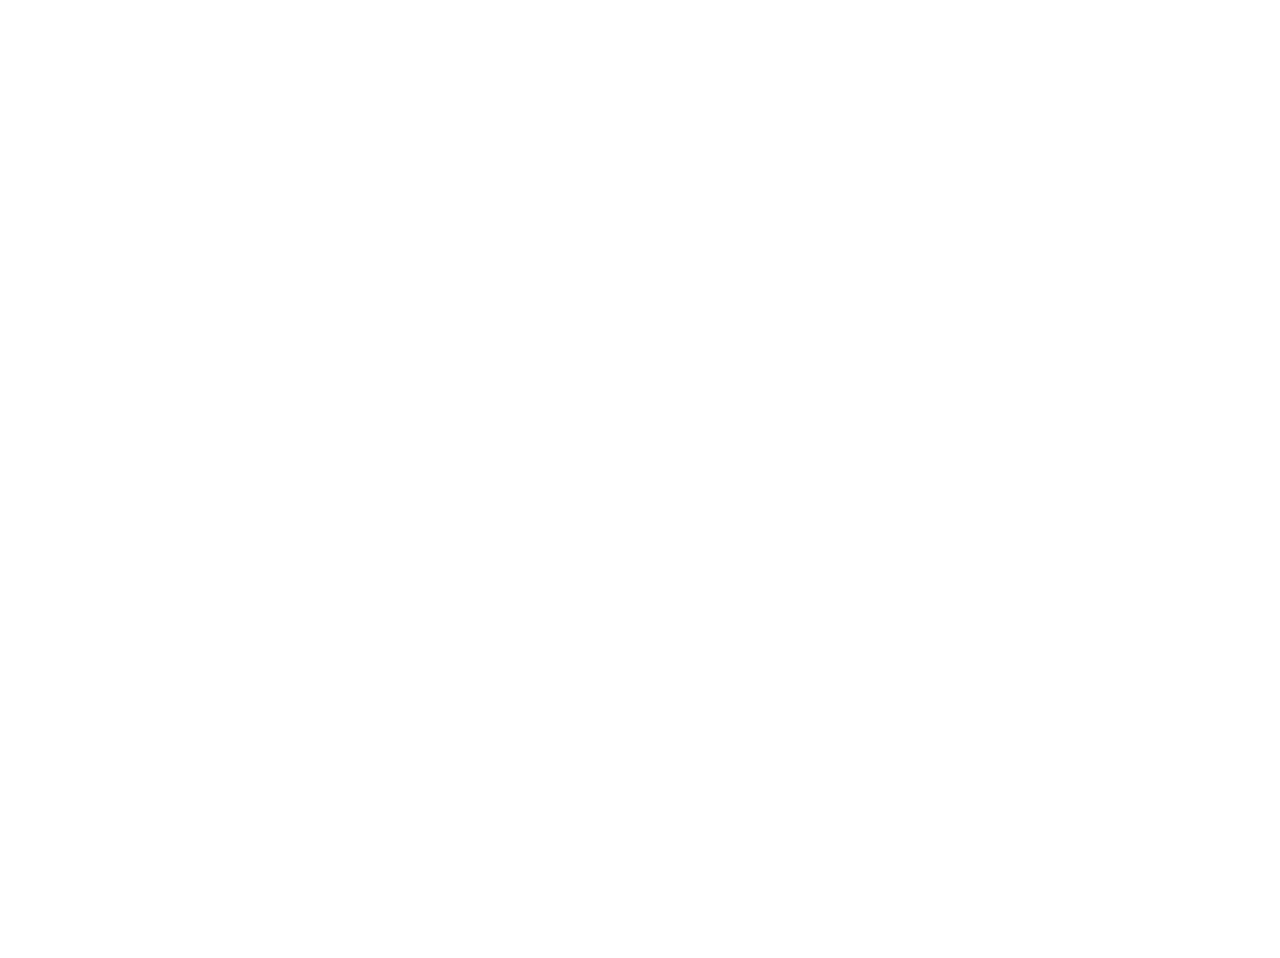
==== about.html @ e5ce7d7b "temp page" ====
<!DOCTYPE html>
<html lang="en">
  <head>
    <meta charset="utf-8">
    <title>Michael Chen</title>
    <link rel="stylesheet" type="text/css" href="about-style.css">
    <link rel="stylesheet" type="text/js" href="main.js">
    <link rel="stylesheet" type="text/css"
          href="https://fonts.googleapis.com/css?family=Lato">
	<link rel="stylesheet" href="https://maxcdn.bootstrapcdn.com/bootstrap/3.3.6/css/bootstrap.min.css" integrity="sha384-1q8mTJOASx8j1Au+a5WDVnPi2lkFfwwEAa8hDDdjZlpLegxhjVME1fgjWPGmkzs7" crossorigin="anonymous">
	<link rel="icon" href="http://andyporterimages.com/wp-content/uploads/2015/04/Liberty_Bell_Milky_Way1.jpg">
	<script src="https://ajax.googleapis.com/ajax/libs/jquery/1.12.4/jquery.min.js"></script>
	<script src="http://maxcdn.bootstrapcdn.com/bootstrap/3.3.7/js/bootstrap.min.js"></script>
    <script src="script.js"></script>
  </head>
  <body>
    <body>
      <div id="page">
        <div id="background"></div>
        <div class="personal_blurb_container">
          <div id="personal_blurb">
            Hello! My name is Michael Chen and I'm currently a rising junior
            studying Computer Science at UC Berkeley. I'm a huge fan of sports
            (swimming, tennis, soccer, basketball, you name it) and am always
            prepared to go on spontaneous outdoor adventures. One of my biggest
            passions is food. Where ever I am, I'm always on the lookout for the
            best food places to visit.
          </div>
        </div>
        <div>
          <ul class="button-list">
            <a class="button" href="index.html">Back</a>
          </ul>
        </div>
      </div>
    </body>
  </body>
</html>
---- about-style.css ----
#page {
  position: relative;
  z-index: 1;
  margin: 0px;
  padding: 0px;
}

#background {
  background-image: url('http://cdn.wallpapersafari.com/47/69/aqTmC1.jpg');
  /*background-image: url('http://i.imgur.com/OEk8H88.jpg');*/
  /*background-image: url('Sunset.jpg');*/
  /*background-color: #*/
  background-size: cover;
  height: 100vh;
  width: 100%;
  padding-top: 50px;
  filter: brightness(0.5);
  z-index: -1;
  top: 0;
  bottom: 0;
  left: 0;
  right: 0;
  position: absolute;
}

#page .personal_blurb_container {
  text-align: center;
  margin-left: auto;
  margin-right: auto;
  width: 50vw;
  padding-top: 100px;
}

#page #personal_blurb {
  color: white;
  font-family: Lato;
  font-size: 20px;
  width: 50vw;
}

#page .button-list {
  width: 75%;
  margin-left: auto;
  margin-right: auto;
  text-align: center;
  margin-top: 70px;
}

#page .button {
  font-size: 30px;
  font-weight: bold;
  font-family: Lato;
  background-color: Transparent;
  border-color: black;
  border: solid;
  border-radius: 5px;
  color: white;
  text-align: center;
  padding-top: 5px;
  padding-bottom: 5px;
  padding-left: 10px;
  padding-right: 10px;
}
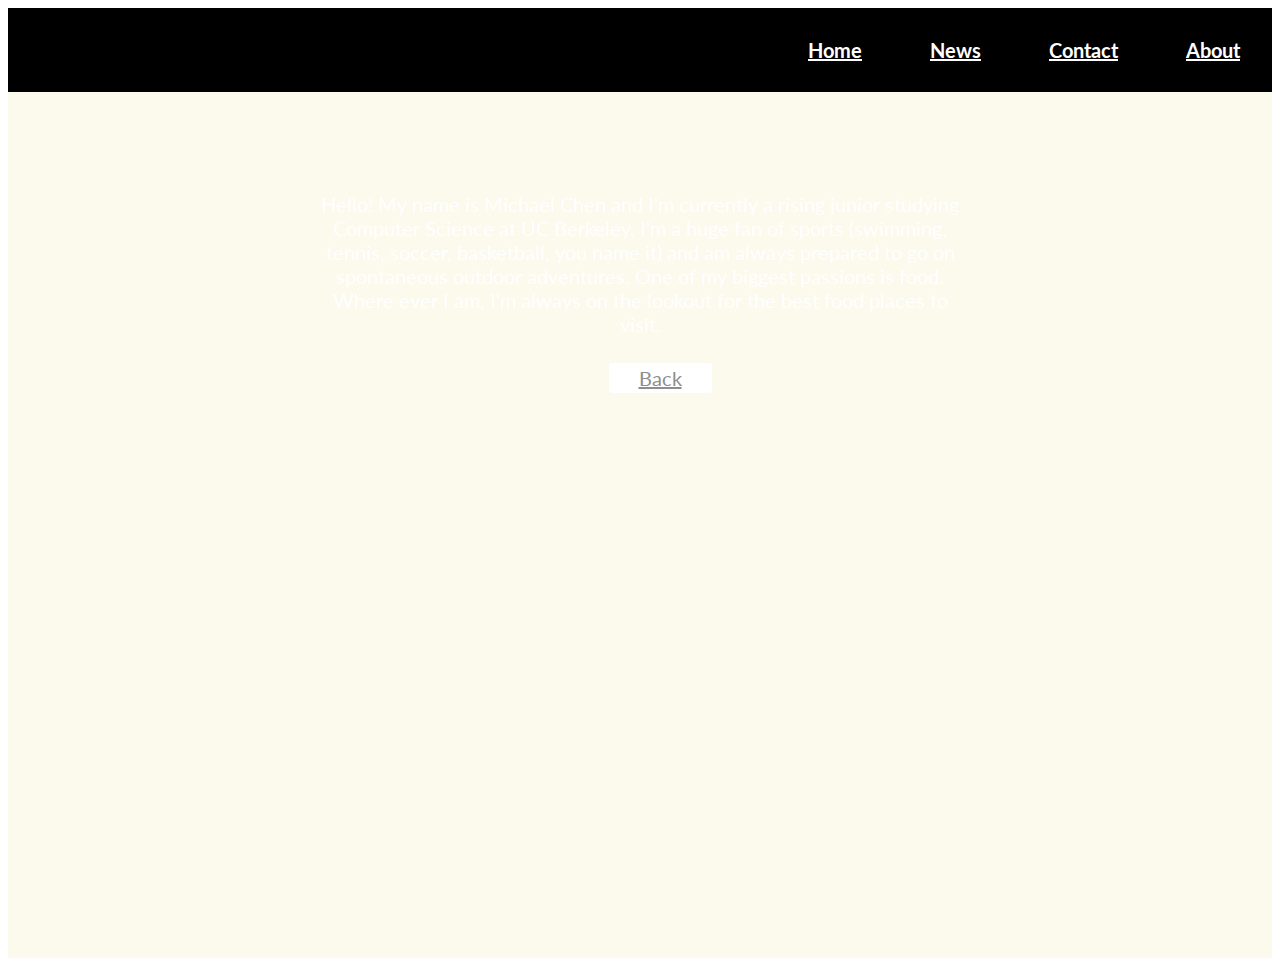
==== commit 6e9a354d: "changed background and stuff" ====
--- a/about.html
+++ b/about.html
@@ -3,7 +3,7 @@
   <head>
     <meta charset="utf-8">
     <title>Michael Chen</title>
-    <link rel="stylesheet" type="text/css" href="about-style.css">
+    <link rel="stylesheet" type="text/css" href="style.css">
     <link rel="stylesheet" type="text/js" href="main.js">
     <link rel="stylesheet" type="text/css"
           href="https://fonts.googleapis.com/css?family=Lato">
@@ -16,6 +16,14 @@
   <body>
     <body>
       <div id="page">
+        <div id="navbar">
+          <ul>
+            <li><a class="navbutton" href="index.html">Home</a></li>
+            <li><a class="navbutton" href="">News</a></li>
+            <li><a class="navbutton" href="">Contact</a></li>
+            <li><a class="navbutton" href="">About</a></li>
+          </ul>
+        </div>
         <div id="background"></div>
         <div class="personal_blurb_container">
           <div id="personal_blurb">
--- a/style.css
+++ b/style.css
@@ -0,0 +1,137 @@
+#navbar {
+  background-color: black;
+  padding-top: 30px;
+  padding-bottom: 30px;
+  text-align: right;
+}
+
+#navbar h3 {
+  display: inline;
+}
+
+#navbar ul {
+  list-style-type: none;
+  margin: 0;
+  padding: 0;
+}
+
+#navbar li {
+  display: inline;
+}
+
+#navbar a:hover {
+  text-decoration: none;
+  background-color: #262626;
+}
+
+#navbar .navbutton {
+  font-size: 20px;
+  font-weight: bold;
+  font-family: Lato;
+  background-color: Transparent;
+  color: white;
+  text-align: center;
+  /*padding-top: 5px;
+  padding-bottom: 5px;
+  padding-left: 10px;
+  padding-right: 10px;*/
+  padding: 32px;
+}
+
+#page {
+  position: relative;
+  z-index: 1;
+  margin: 0px;
+  padding: 0px;
+}
+
+#background {
+  /*background-image: url('http://cdn.wallpapersafari.com/47/69/aqTmC1.jpg');*/
+  /*background-image: url('http://i.imgur.com/OEk8H88.jpg');*/
+  /*background-image: url('Sunset.jpg');*/
+  background-color: #FCF9ED;
+  background-size: cover;
+  height: 100vh;
+  width: 100%;
+  padding-top: 50px;
+  /*filter: brightness(0.95);*/
+  z-index: -1;
+  top: 0;
+  bottom: 0;
+  left: 0;
+  right: 0;
+  position: absolute;
+}
+
+#page h2 {
+	font-size: 40px;
+	color: #8D8D8D;
+	font: Georgia;
+  text-align: center;
+  font-family: Lato;
+  margin: 0px;
+  padding-top: 20px;
+}
+
+#page .button-list {
+  width: 75%;
+  margin-left: auto;
+  margin-right: auto;
+  text-align: center;
+  margin-top: 30px;
+}
+
+#page .button {
+  font-size: 20px;
+  font-family: Lato;
+  margin-left: 10px;
+  margin-right: 10px;
+  margin-top: 0px;
+  /*background-color: Transparent;*/
+  background: white;
+  /*border-color: black;*/
+  /*border: solid;*/
+  border-radius: 3px;
+  color: #8D8D8D;
+  text-align: center;
+  padding-top: 3px;
+  padding-bottom: 3px;
+  padding-left: 30px;
+  padding-right: 30px;
+  transition: all 0.3s ease 0s;
+}
+
+#page .button:hover {
+  text-decoration: none;
+  color: white;
+  background: #FCD59C;
+}
+
+#page .personal_blurb_container {
+  text-align: center;
+  margin-left: auto;
+  margin-right: auto;
+  width: 50vw;
+  padding-top: 100px;
+}
+
+#page #personal_blurb {
+  color: white;
+  font-family: Lato;
+  font-size: 20px;
+  width: 50vw;
+}
+
+.personal_photo_container {
+  padding-top: 50px;
+  text-align: center;
+  padding-bottom: 10px;
+}
+
+#personal_photo {
+	height:	300px;
+  width: 300px;
+  border: solid;
+  border-color: Transparent;
+  border-radius: 150px;
+}
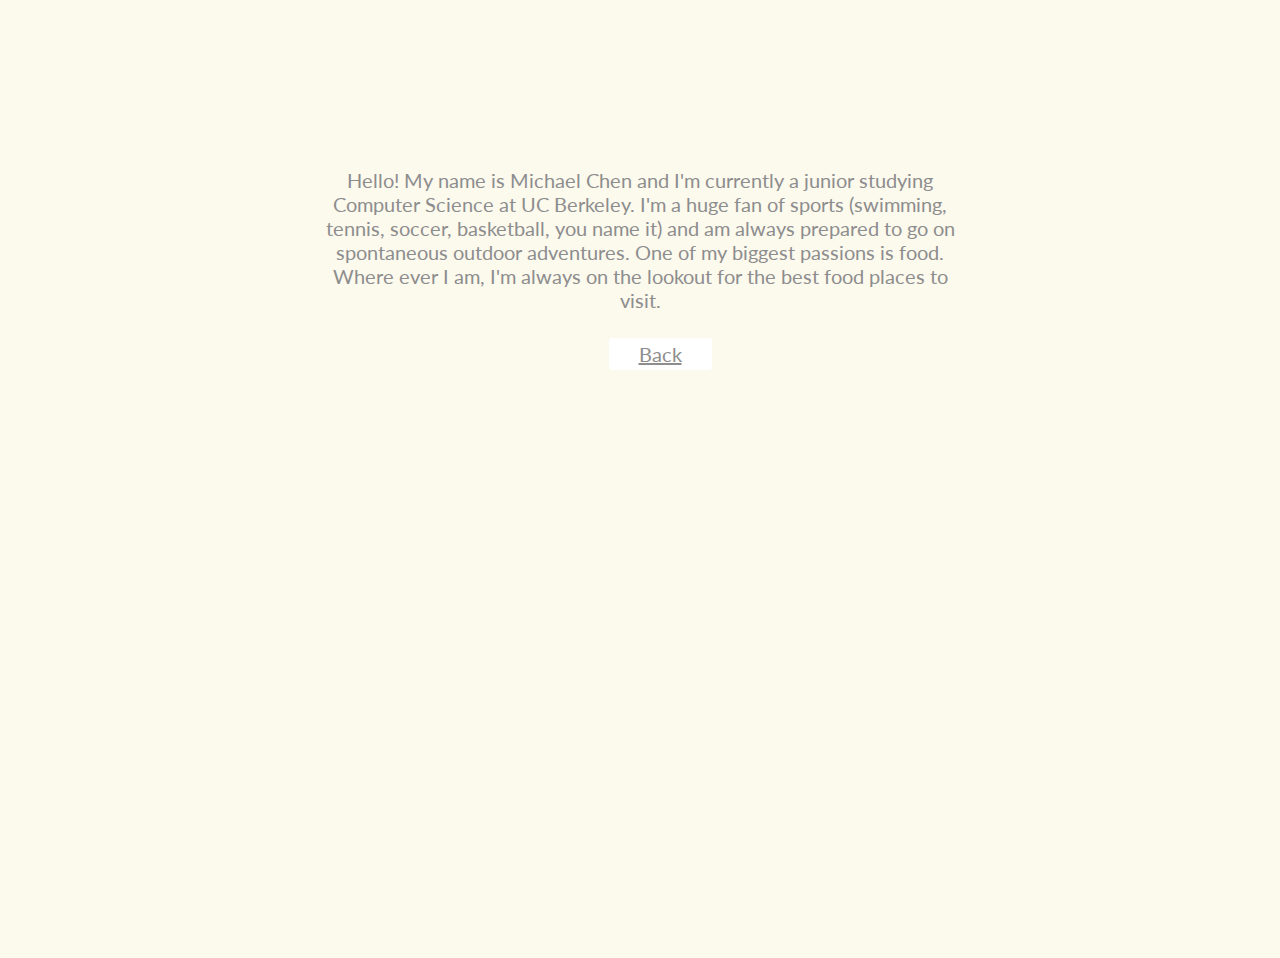
==== commit 303c632a: "removed nav bar" ====
--- a/about.html
+++ b/about.html
@@ -8,7 +8,7 @@
     <link rel="stylesheet" type="text/css"
           href="https://fonts.googleapis.com/css?family=Lato">
 	<link rel="stylesheet" href="https://maxcdn.bootstrapcdn.com/bootstrap/3.3.6/css/bootstrap.min.css" integrity="sha384-1q8mTJOASx8j1Au+a5WDVnPi2lkFfwwEAa8hDDdjZlpLegxhjVME1fgjWPGmkzs7" crossorigin="anonymous">
-	<link rel="icon" href="http://andyporterimages.com/wp-content/uploads/2015/04/Liberty_Bell_Milky_Way1.jpg">
+	<link rel="icon" href="BDC-portrait.jpg">
 	<script src="https://ajax.googleapis.com/ajax/libs/jquery/1.12.4/jquery.min.js"></script>
 	<script src="http://maxcdn.bootstrapcdn.com/bootstrap/3.3.7/js/bootstrap.min.js"></script>
     <script src="script.js"></script>
@@ -16,18 +16,17 @@
   <body>
     <body>
       <div id="page">
-        <div id="navbar">
+        <!-- <div id="navbar">
           <ul>
             <li><a class="navbutton" href="index.html">Home</a></li>
-            <li><a class="navbutton" href="">News</a></li>
-            <li><a class="navbutton" href="">Contact</a></li>
-            <li><a class="navbutton" href="">About</a></li>
+            <li><a class="navbutton" href="mailto:108.michael@gmail.com">Contact</a></li>
+            <li><a class="navbutton" href="about.html">About</a></li>
           </ul>
-        </div>
+        </div> -->
         <div id="background"></div>
         <div class="personal_blurb_container">
           <div id="personal_blurb">
-            Hello! My name is Michael Chen and I'm currently a rising junior
+            Hello! My name is Michael Chen and I'm currently a junior
             studying Computer Science at UC Berkeley. I'm a huge fan of sports
             (swimming, tennis, soccer, basketball, you name it) and am always
             prepared to go on spontaneous outdoor adventures. One of my biggest
--- a/style.css
+++ b/style.css
@@ -1,8 +1,21 @@
+/* The animation code */
+@keyframes fade-in {
+    from {opacity: 0.1;}
+    to {opacity: 1;}
+}
+
+body {
+    animation-name: fade-in;
+    animation-duration: 0.9s;
+    background-color: #FCF9ED;
+}
+
 #navbar {
   background-color: black;
-  padding-top: 30px;
-  padding-bottom: 30px;
+  padding-top: 25px;
+  padding-bottom: 25px;
   text-align: right;
+  margin-bottom: 20px;
 }
 
 #navbar h3 {
@@ -35,7 +48,7 @@
   padding-bottom: 5px;
   padding-left: 10px;
   padding-right: 10px;*/
-  padding: 32px;
+  padding: 26px;
 }
 
 #page {
@@ -46,15 +59,11 @@
 }
 
 #background {
-  /*background-image: url('http://cdn.wallpapersafari.com/47/69/aqTmC1.jpg');*/
-  /*background-image: url('http://i.imgur.com/OEk8H88.jpg');*/
-  /*background-image: url('Sunset.jpg');*/
   background-color: #FCF9ED;
   background-size: cover;
   height: 100vh;
   width: 100%;
   padding-top: 50px;
-  /*filter: brightness(0.95);*/
   z-index: -1;
   top: 0;
   bottom: 0;
@@ -94,8 +103,8 @@
   border-radius: 3px;
   color: #8D8D8D;
   text-align: center;
-  padding-top: 3px;
-  padding-bottom: 3px;
+  padding-top: 4px;
+  padding-bottom: 4px;
   padding-left: 30px;
   padding-right: 30px;
   transition: all 0.3s ease 0s;
@@ -116,16 +125,17 @@
 }
 
 #page #personal_blurb {
-  color: white;
+  color: #8D8D8D;
   font-family: Lato;
   font-size: 20px;
   width: 50vw;
+  padding-top: 60px;
 }
 
 .personal_photo_container {
-  padding-top: 50px;
+  padding-top: 100px;
   text-align: center;
-  padding-bottom: 10px;
+  padding-bottom: 30px;
 }
 
 #personal_photo {
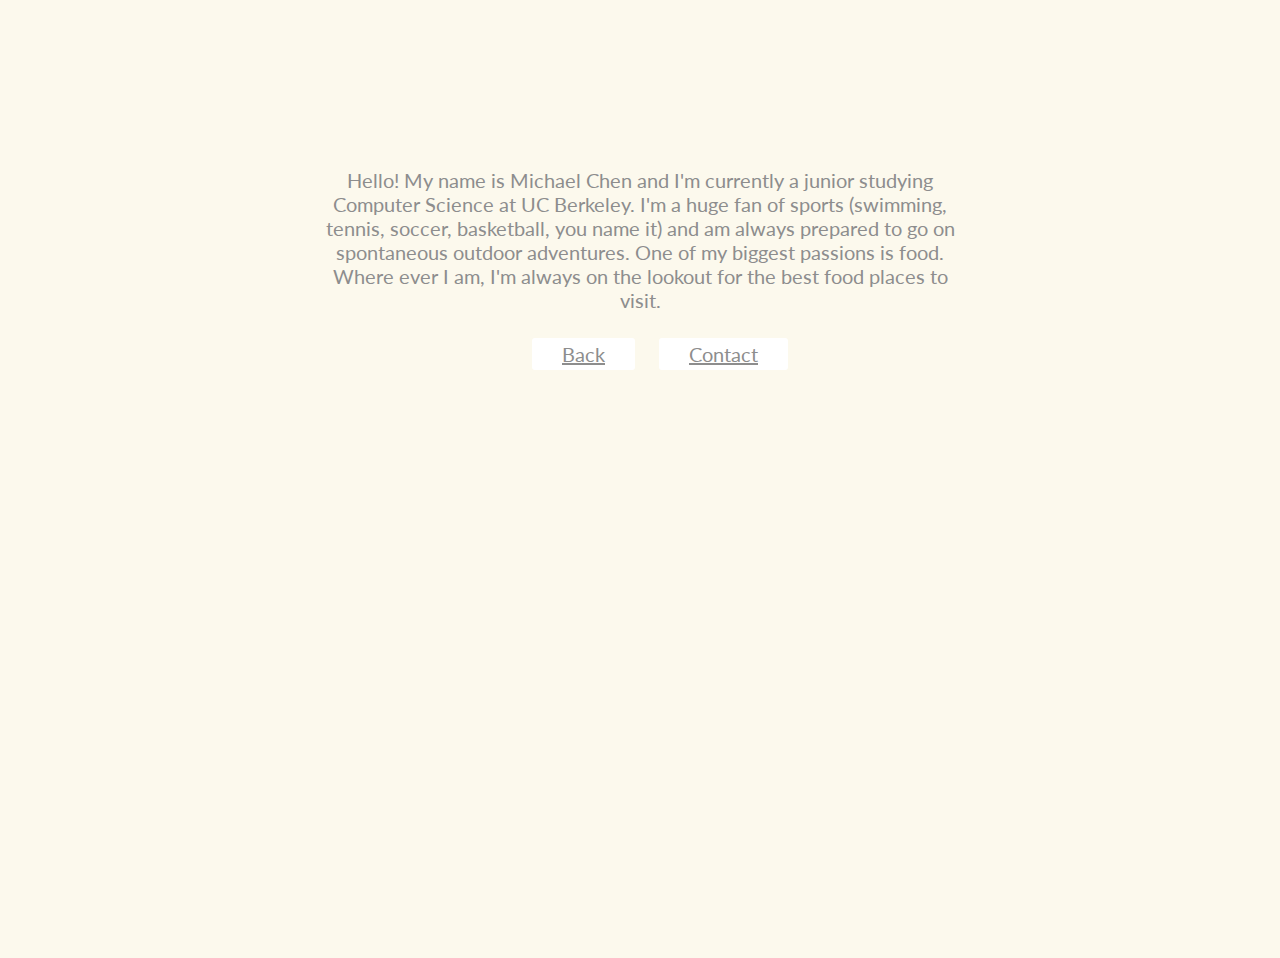
==== commit 198ebfe6: "moved buttons around" ====
--- a/about.html
+++ b/about.html
@@ -37,6 +37,7 @@
         <div>
           <ul class="button-list">
             <a class="button" href="index.html">Back</a>
+            <a class="button" href="mailto:108.michael@gmail.com">Contact</a>
           </ul>
         </div>
       </div>
--- a/style.css
+++ b/style.css
@@ -1,12 +1,12 @@
 /* The animation code */
 @keyframes fade-in {
-    from {opacity: 0.1;}
+    from {opacity: 0;}
     to {opacity: 1;}
 }
 
 body {
     animation-name: fade-in;
-    animation-duration: 0.9s;
+    animation-duration: 1.2s;
     background-color: #FCF9ED;
 }
 
@@ -107,7 +107,7 @@
   padding-bottom: 4px;
   padding-left: 30px;
   padding-right: 30px;
-  transition: all 0.3s ease 0s;
+  transition: all 0.4s ease 0s;
 }
 
 #page .button:hover {
